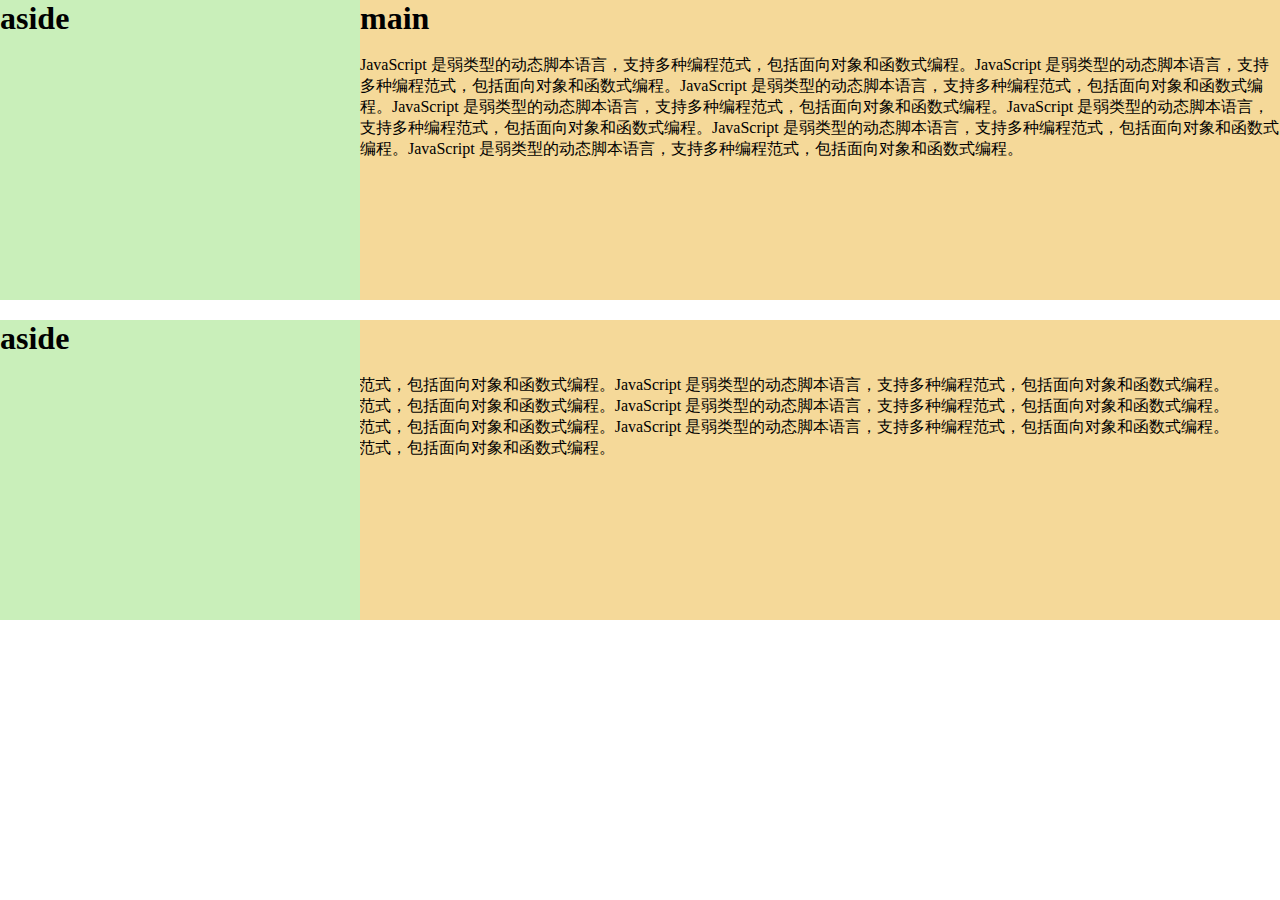
==== task0001/box-model-postion/item3.html @ facc35d7 "task0001" ====
<!DOCTYPE html>
<html lang="en">
<head>
	<meta charset="UTF-8">
	<title>用两种不同的方法来实现一个两列布局，其中左侧部分宽度固定、右侧部分宽度随浏览器宽度的变化而自适应变化</title>
	<meta name="description" content="用两种不同的方法来实现一个两列布局，其中左侧部分宽度固定、右侧部分宽度随浏览器宽度的变化而自适应变化">

	<style>
		*{
			margin: 0px;
			padding: 0px;
		}
		div.wrapperFirst div.aside{
			width: 360px;
			height: 300px;
			background-color: #C9EFBA;
			float: left;
		}
		div.wrapperFirst div.main{
			width: 100%;
			height: 300px;
			margin-right: -360px;
			background-color: #F5D999;
		}

		div.wrapperSecond{
			margin-top: 20px;
			position: relative;
		}

		div.wrapperSecond div.aside{

			width: 360px;
			height: 300px;
			background-color: #C9EFBA;

			position: absolute;
			left: 0;
			top: 0;
		}
		div.wrapperSecond div.main{
			width: 100%;
			height: 300px;
			margin-right: -360px;
			background-color: #F5D999;
		}

	</style>
</head>
<body>
	<div class="wrapperFirst">
		<div class="aside">
			<h1>aside</h1>
		</div>
		<div class="main">
			<h1>main</h1>
			<br/>
			JavaScript 是弱类型的动态脚本语言，支持多种编程范式，包括面向对象和函数式编程。JavaScript 是弱类型的动态脚本语言，支持多种编程范式，包括面向对象和函数式编程。JavaScript 是弱类型的动态脚本语言，支持多种编程范式，包括面向对象和函数式编程。JavaScript 是弱类型的动态脚本语言，支持多种编程范式，包括面向对象和函数式编程。JavaScript 是弱类型的动态脚本语言，支持多种编程范式，包括面向对象和函数式编程。JavaScript 是弱类型的动态脚本语言，支持多种编程范式，包括面向对象和函数式编程。JavaScript 是弱类型的动态脚本语言，支持多种编程范式，包括面向对象和函数式编程。
		</div>
	</div>

	<div class="wrapperSecond">
		<div class="aside">
			<h1>aside</h1>
		</div>
		<div class="main">
			<h1>main</h1>
			<br/>
			JavaScript 是弱类型的动态脚本语言，支持多种编程范式，包括面向对象和函数式编程。JavaScript 是弱类型的动态脚本语言，支持多种编程范式，包括面向对象和函数式编程。JavaScript 是弱类型的动态脚本语言，支持多种编程范式，包括面向对象和函数式编程。JavaScript 是弱类型的动态脚本语言，支持多种编程范式，包括面向对象和函数式编程。JavaScript 是弱类型的动态脚本语言，支持多种编程范式，包括面向对象和函数式编程。JavaScript 是弱类型的动态脚本语言，支持多种编程范式，包括面向对象和函数式编程。JavaScript 是弱类型的动态脚本语言，支持多种编程范式，包括面向对象和函数式编程。
		</div>
	</div>
</body>
</html>
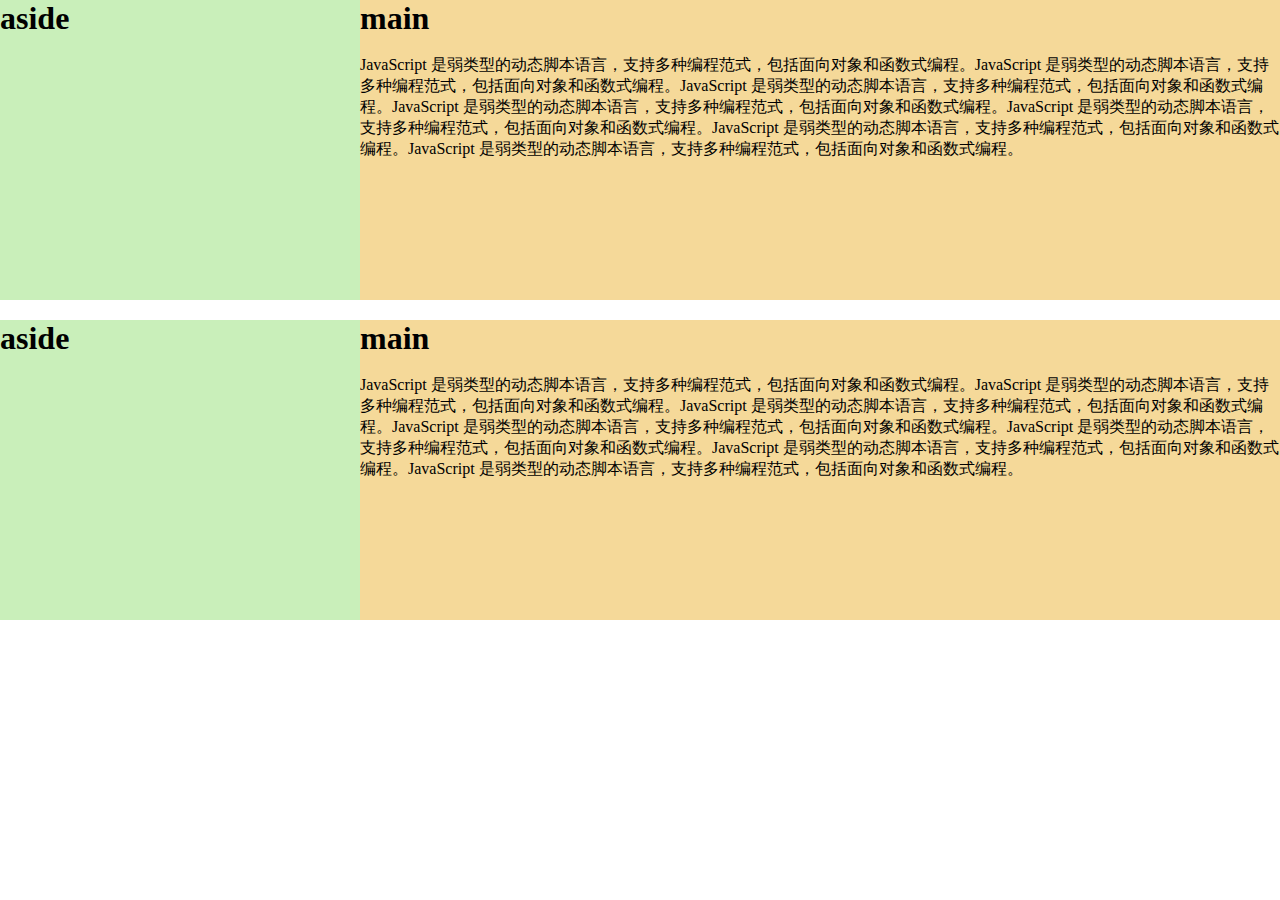
==== commit 5652ac6e: "fix bug" ====
--- a/task0001/box-model-postion/item3.html
+++ b/task0001/box-model-postion/item3.html
@@ -6,45 +6,46 @@
 	<meta name="description" content="用两种不同的方法来实现一个两列布局，其中左侧部分宽度固定、右侧部分宽度随浏览器宽度的变化而自适应变化">
 
 	<style>
-		*{
+		* {
 			margin: 0px;
 			padding: 0px;
 		}
-		div.wrapperFirst div.aside{
+		div.wrapperFirst div.aside {
+			float: left;
 			width: 360px;
 			height: 300px;
 			background-color: #C9EFBA;
-			float: left;
 		}
-		div.wrapperFirst div.main{
+		div.wrapperFirst div.main {
 			width: 100%;
 			height: 300px;
 			margin-right: -360px;
 			background-color: #F5D999;
 		}
 
-		div.wrapperSecond{
+		div.wrapperSecond {
+			position: relative;
 			margin-top: 20px;
-			position: relative;
 		}
 
-		div.wrapperSecond div.aside{
-
+		div.wrapperSecond div.aside {
+			position: absolute;
+			left: 0;
+			top: 0;
 			width: 360px;
 			height: 300px;
 			background-color: #C9EFBA;
-
-			position: absolute;
-			left: 0;
-			top: 0;
 		}
-		div.wrapperSecond div.main{
+		div.wrapperSecond div.main {
 			width: 100%;
 			height: 300px;
-			margin-right: -360px;
 			background-color: #F5D999;
 		}
+		div.content {
+			margin-left: 360px;
+		}
 
+		
 	</style>
 </head>
 <body>
@@ -53,9 +54,11 @@
 			<h1>aside</h1>
 		</div>
 		<div class="main">
-			<h1>main</h1>
-			<br/>
-			JavaScript 是弱类型的动态脚本语言，支持多种编程范式，包括面向对象和函数式编程。JavaScript 是弱类型的动态脚本语言，支持多种编程范式，包括面向对象和函数式编程。JavaScript 是弱类型的动态脚本语言，支持多种编程范式，包括面向对象和函数式编程。JavaScript 是弱类型的动态脚本语言，支持多种编程范式，包括面向对象和函数式编程。JavaScript 是弱类型的动态脚本语言，支持多种编程范式，包括面向对象和函数式编程。JavaScript 是弱类型的动态脚本语言，支持多种编程范式，包括面向对象和函数式编程。JavaScript 是弱类型的动态脚本语言，支持多种编程范式，包括面向对象和函数式编程。
+			<div class="content">
+				<h1>main</h1>
+				<br/>
+				JavaScript 是弱类型的动态脚本语言，支持多种编程范式，包括面向对象和函数式编程。JavaScript 是弱类型的动态脚本语言，支持多种编程范式，包括面向对象和函数式编程。JavaScript 是弱类型的动态脚本语言，支持多种编程范式，包括面向对象和函数式编程。JavaScript 是弱类型的动态脚本语言，支持多种编程范式，包括面向对象和函数式编程。JavaScript 是弱类型的动态脚本语言，支持多种编程范式，包括面向对象和函数式编程。JavaScript 是弱类型的动态脚本语言，支持多种编程范式，包括面向对象和函数式编程。JavaScript 是弱类型的动态脚本语言，支持多种编程范式，包括面向对象和函数式编程。
+			</div>
 		</div>
 	</div>
 
@@ -64,9 +67,11 @@
 			<h1>aside</h1>
 		</div>
 		<div class="main">
-			<h1>main</h1>
-			<br/>
-			JavaScript 是弱类型的动态脚本语言，支持多种编程范式，包括面向对象和函数式编程。JavaScript 是弱类型的动态脚本语言，支持多种编程范式，包括面向对象和函数式编程。JavaScript 是弱类型的动态脚本语言，支持多种编程范式，包括面向对象和函数式编程。JavaScript 是弱类型的动态脚本语言，支持多种编程范式，包括面向对象和函数式编程。JavaScript 是弱类型的动态脚本语言，支持多种编程范式，包括面向对象和函数式编程。JavaScript 是弱类型的动态脚本语言，支持多种编程范式，包括面向对象和函数式编程。JavaScript 是弱类型的动态脚本语言，支持多种编程范式，包括面向对象和函数式编程。
+			<div class="content">
+				<h1>main</h1>
+				<br/>
+				JavaScript 是弱类型的动态脚本语言，支持多种编程范式，包括面向对象和函数式编程。JavaScript 是弱类型的动态脚本语言，支持多种编程范式，包括面向对象和函数式编程。JavaScript 是弱类型的动态脚本语言，支持多种编程范式，包括面向对象和函数式编程。JavaScript 是弱类型的动态脚本语言，支持多种编程范式，包括面向对象和函数式编程。JavaScript 是弱类型的动态脚本语言，支持多种编程范式，包括面向对象和函数式编程。JavaScript 是弱类型的动态脚本语言，支持多种编程范式，包括面向对象和函数式编程。JavaScript 是弱类型的动态脚本语言，支持多种编程范式，包括面向对象和函数式编程。
+			</div>
 		</div>
 	</div>
 </body>
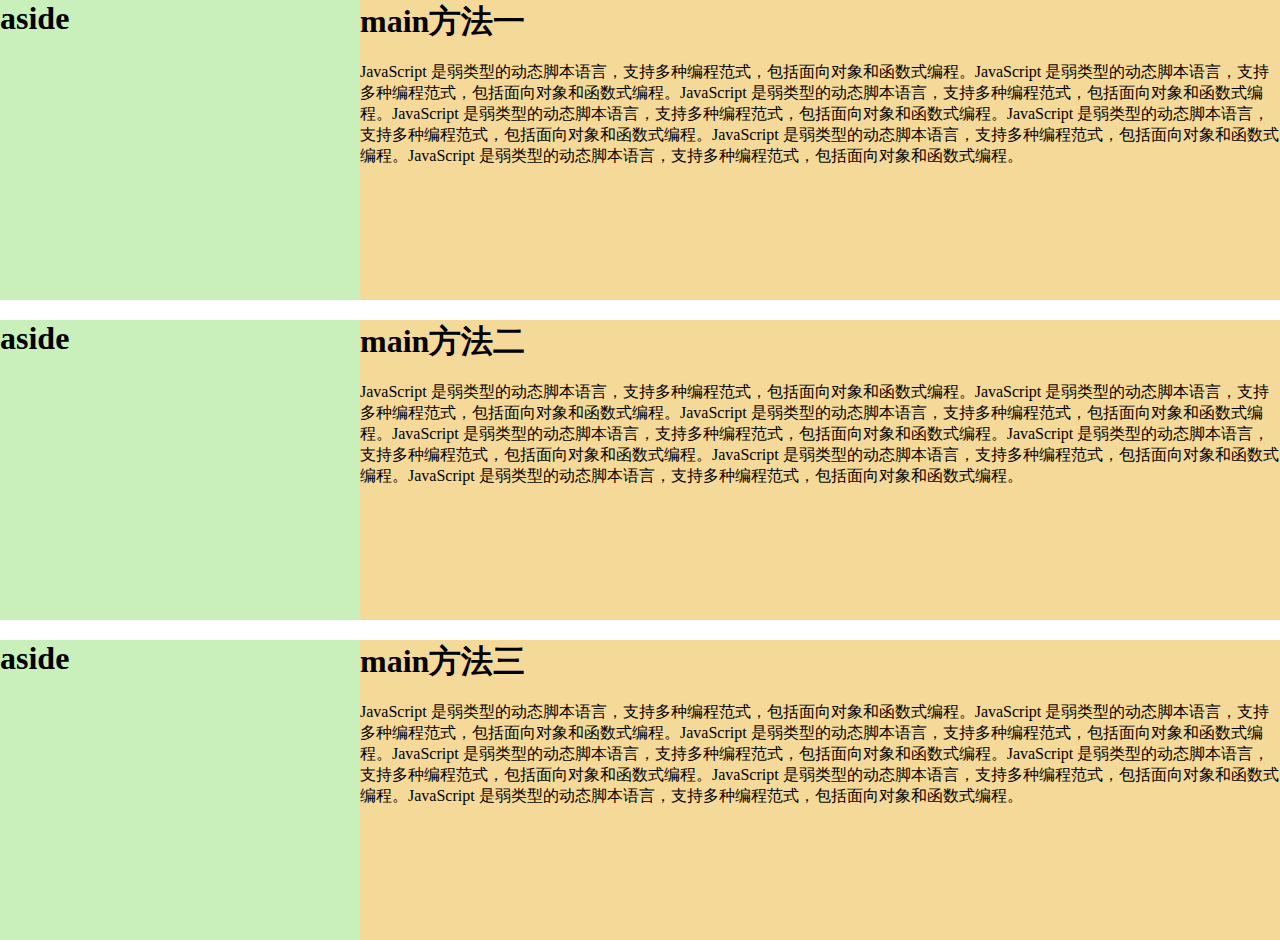
==== commit 1238a45c: "add solution" ====
--- a/task0001/box-model-postion/item3.html
+++ b/task0001/box-model-postion/item3.html
@@ -19,7 +19,7 @@
 		div.wrapperFirst div.main {
 			width: 100%;
 			height: 300px;
-			margin-right: -360px;
+			margin-right: -360px; 
 			background-color: #F5D999;
 		}
 
@@ -27,7 +27,6 @@
 			position: relative;
 			margin-top: 20px;
 		}
-
 		div.wrapperSecond div.aside {
 			position: absolute;
 			left: 0;
@@ -41,21 +40,38 @@
 			height: 300px;
 			background-color: #F5D999;
 		}
-		div.content {
+		div.wrapperSecond div.content {
 			margin-left: 360px;
 		}
+		
+		div.wrapperThird {
+			margin-top: 20px;
+		}
 
-		
+		div.wrapperThird div.aside {
+			float: left;
+			width: 360px;
+			height: 300px;
+			background-color: #C9EFBA;
+		}
+		div.wrapperThird div.main div.content {
+			height: 300px;
+			margin-left: 360px;
+			background-color: #F5D999;
+		}
+
 	</style>
 </head>
 <body>
+	<!-- 这几个方法其实就涉及到两点，一个是如何使aside在预定位置，一个是aside在预定情况的情况下，
+	使得main内内容正常显示。前者可以使用浮动、绝对定位，后者可以对main使用负边距，还是content使用margin-left。 -->
 	<div class="wrapperFirst">
 		<div class="aside">
 			<h1>aside</h1>
 		</div>
 		<div class="main">
 			<div class="content">
-				<h1>main</h1>
+				<h1>main方法一</h1>
 				<br/>
 				JavaScript 是弱类型的动态脚本语言，支持多种编程范式，包括面向对象和函数式编程。JavaScript 是弱类型的动态脚本语言，支持多种编程范式，包括面向对象和函数式编程。JavaScript 是弱类型的动态脚本语言，支持多种编程范式，包括面向对象和函数式编程。JavaScript 是弱类型的动态脚本语言，支持多种编程范式，包括面向对象和函数式编程。JavaScript 是弱类型的动态脚本语言，支持多种编程范式，包括面向对象和函数式编程。JavaScript 是弱类型的动态脚本语言，支持多种编程范式，包括面向对象和函数式编程。JavaScript 是弱类型的动态脚本语言，支持多种编程范式，包括面向对象和函数式编程。
 			</div>
@@ -68,11 +84,26 @@
 		</div>
 		<div class="main">
 			<div class="content">
-				<h1>main</h1>
+				<h1>main方法二</h1>
 				<br/>
 				JavaScript 是弱类型的动态脚本语言，支持多种编程范式，包括面向对象和函数式编程。JavaScript 是弱类型的动态脚本语言，支持多种编程范式，包括面向对象和函数式编程。JavaScript 是弱类型的动态脚本语言，支持多种编程范式，包括面向对象和函数式编程。JavaScript 是弱类型的动态脚本语言，支持多种编程范式，包括面向对象和函数式编程。JavaScript 是弱类型的动态脚本语言，支持多种编程范式，包括面向对象和函数式编程。JavaScript 是弱类型的动态脚本语言，支持多种编程范式，包括面向对象和函数式编程。JavaScript 是弱类型的动态脚本语言，支持多种编程范式，包括面向对象和函数式编程。
 			</div>
 		</div>
 	</div>
+
+	<div class="wrapperThird">
+		<div class="aside">
+			<h1>aside</h1>
+		</div>
+		<div class="main">
+			<div class="content">
+				<h1>main方法三</h1>
+				<br/>
+				JavaScript 是弱类型的动态脚本语言，支持多种编程范式，包括面向对象和函数式编程。JavaScript 是弱类型的动态脚本语言，支持多种编程范式，包括面向对象和函数式编程。JavaScript 是弱类型的动态脚本语言，支持多种编程范式，包括面向对象和函数式编程。JavaScript 是弱类型的动态脚本语言，支持多种编程范式，包括面向对象和函数式编程。JavaScript 是弱类型的动态脚本语言，支持多种编程范式，包括面向对象和函数式编程。JavaScript 是弱类型的动态脚本语言，支持多种编程范式，包括面向对象和函数式编程。JavaScript 是弱类型的动态脚本语言，支持多种编程范式，包括面向对象和函数式编程。
+			</div>
+		</div>
+	</div>
+
+
 </body>
 </html>
